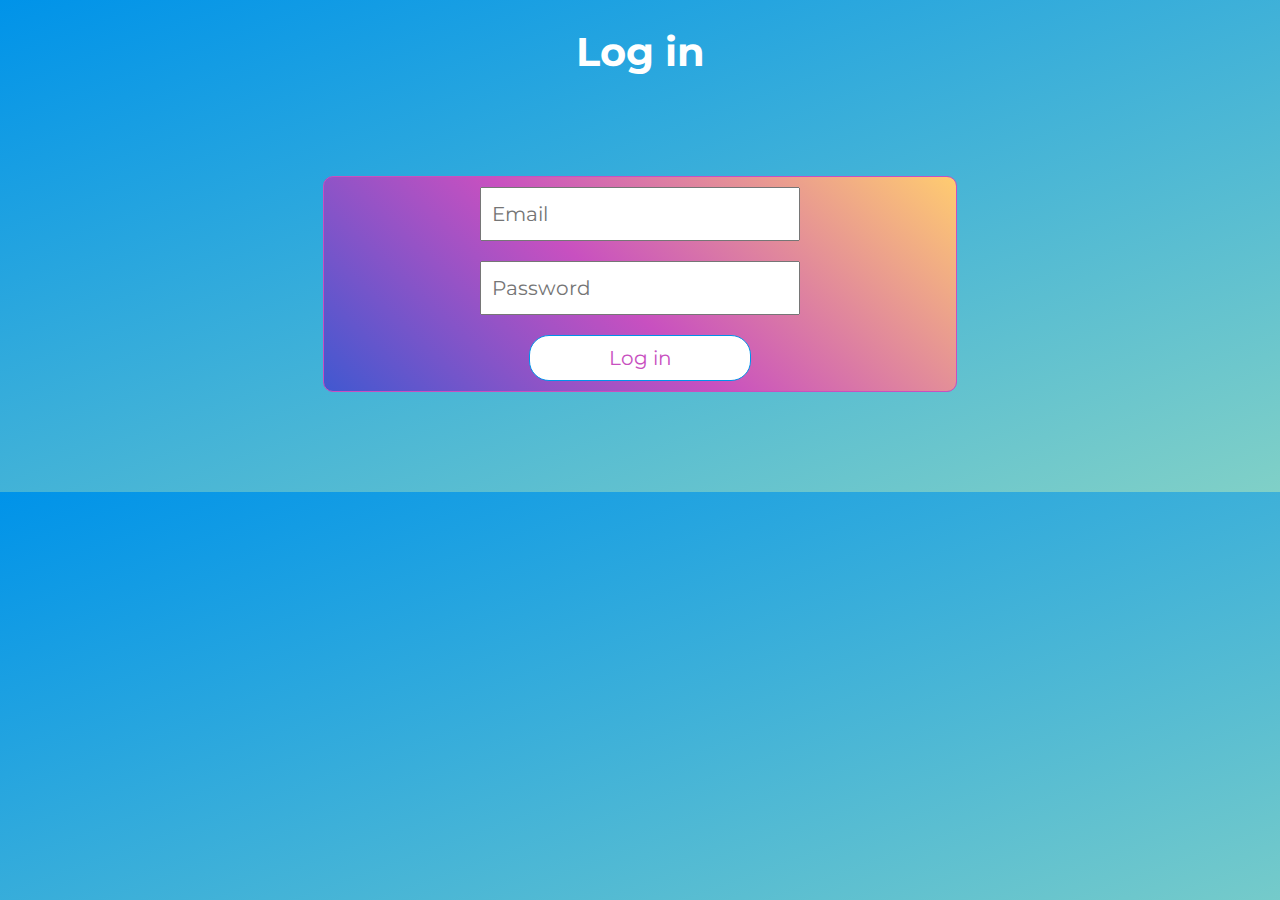
==== index2page.html @ 2630eb57 "Add files via upload" ====
<!DOCTYPE html>
<html lang="en">
<head>
    <meta charset="UTF-8">
    <meta name="viewport" content="width=device-width, initial-scale=1.0">
    <link rel="stylesheet" href="style.css">
    <link rel="preconnect" href="https://fonts.googleapis.com">
    <link rel="preconnect" href="https://fonts.gstatic.com" crossorigin>
    <link href="https://fonts.googleapis.com/css2?family=Montserrat:wght@600;700&display=swap" rel="stylesheet">
    <title>LAB2_AMANGELDIYEV_NURDAULET</title>
</head>
<body>
    <h1>Log in</h1>
    <div class="container">
        <center>
            <form >
                <div class="form">
                    <input type="email" name="email" id="" placeholder="Email">
               </div>
                <div class="form">
                    <input type="password" name="password" id=""  placeholder="Password">                  
                </div>
                <a href="index3page.html">
                    <div class="button">
                        Log in
                    </div>
                </a>
            </form>
        </center>
    </div>
</body>
</html>
---- style.css ----
* {
    font-size: 20px;
    font-family: 'Montserrat', sans-serif;
    
}
body {
    background-color: #0093E9;
background-image: linear-gradient(160deg, #0093E9 0%, #80D0C7 100%);
}

a {
    text-decoration: none;
}
.button {
    width: 200px;
    border: 1px solid #0093E9;
    border-radius: 20px;
    background-color: #ffffff;
    margin: 10px;
    padding: 10px;
    color: #C850C0;
}
.container {
    width: 50%;
    margin: 100px auto;
    border: .5px solid #C850C0;
    border-radius: 10px;
    background-color: #4158D0;
    background-image: linear-gradient(43deg, #4158D0 0%, #C850C0 46%, #FFCC70 100%);

}
h1 {
    color: #ffffff;
    font-size: 40px;
    text-align: center;
}
#form {
    margin-bottom: 200px;
}
.form {
    display: block;
    padding: 10px 20px; 
}
input {
    width:50%;
    height: 30px;
    padding: 10px;
}
input[type="date" ]{
    color: rgb(118, 118, 118);
}
input[type="radio"] {
    width: 100px;
}
input[type="checkbox"]{
    width: 20px;
}
label {
    color: #ffffff;
}
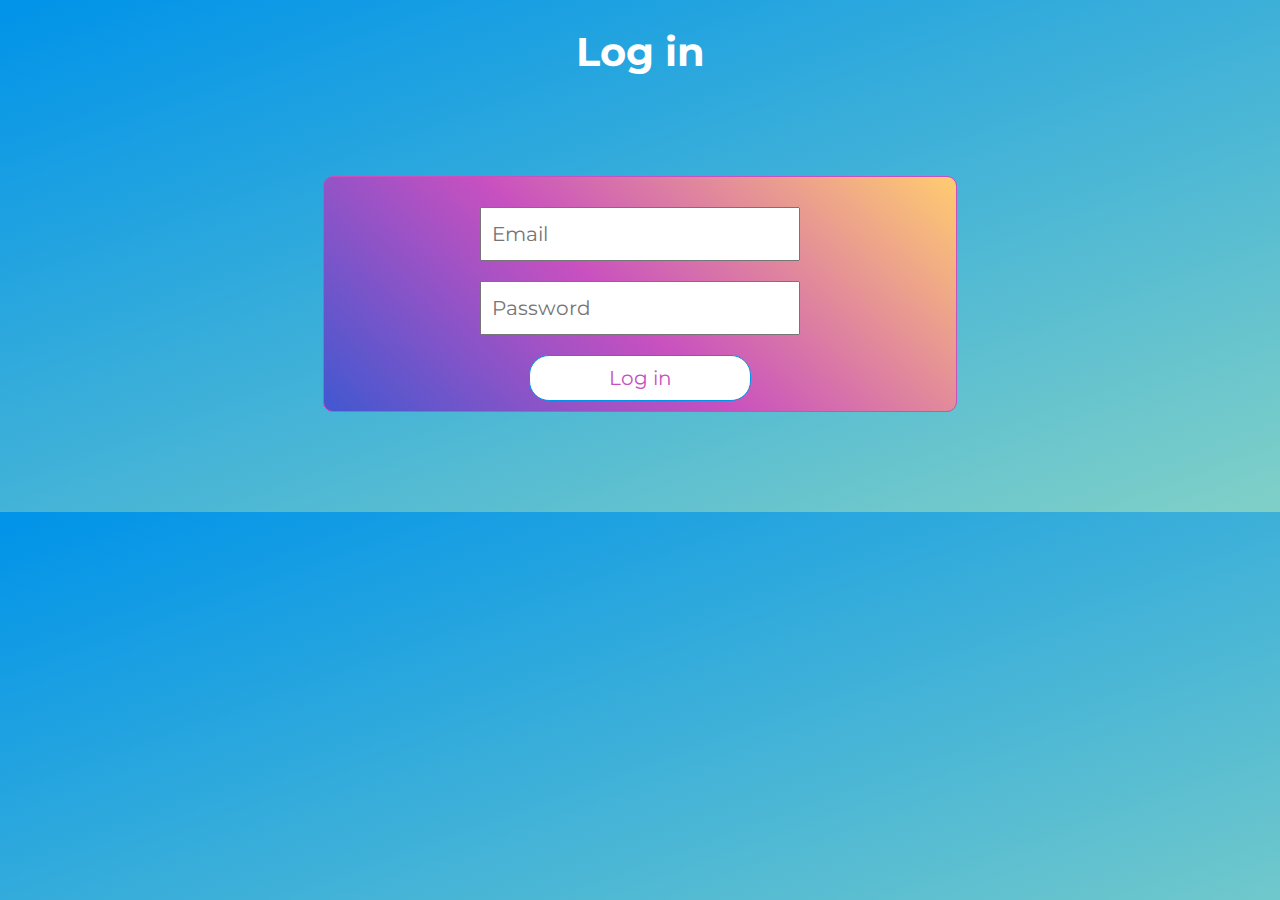
==== commit 586222a6: "Update index2page.html" ====
--- a/index2page.html
+++ b/index2page.html
@@ -14,7 +14,7 @@
     <div class="container">
         <center>
             <form >
-                <div class="form">
+                <div class="form" id="form">
                     <input type="email" name="email" id="" placeholder="Email">
                </div>
                 <div class="form">
@@ -29,4 +29,4 @@
         </center>
     </div>
 </body>
-</html>+</html>
--- a/style.css
+++ b/style.css
@@ -34,12 +34,12 @@
     font-size: 40px;
     text-align: center;
 }
-#form {
-    margin-bottom: 200px;
-}
 .form {
     display: block;
     padding: 10px 20px; 
+}
+#form {
+    margin-top: 20px;
 }
 input {
     width:50%;
@@ -58,4 +58,13 @@
 label {
     color: #ffffff;
 }
-
+table {
+    text-align: center;
+    margin: 20px auto;
+    color: #ffffff;
+    border: 1px solid #0093E9;
+}
+ul, ol, h2, dl, dd, dt {
+    margin:20px 30px;
+    color: #ffffff;
+}
